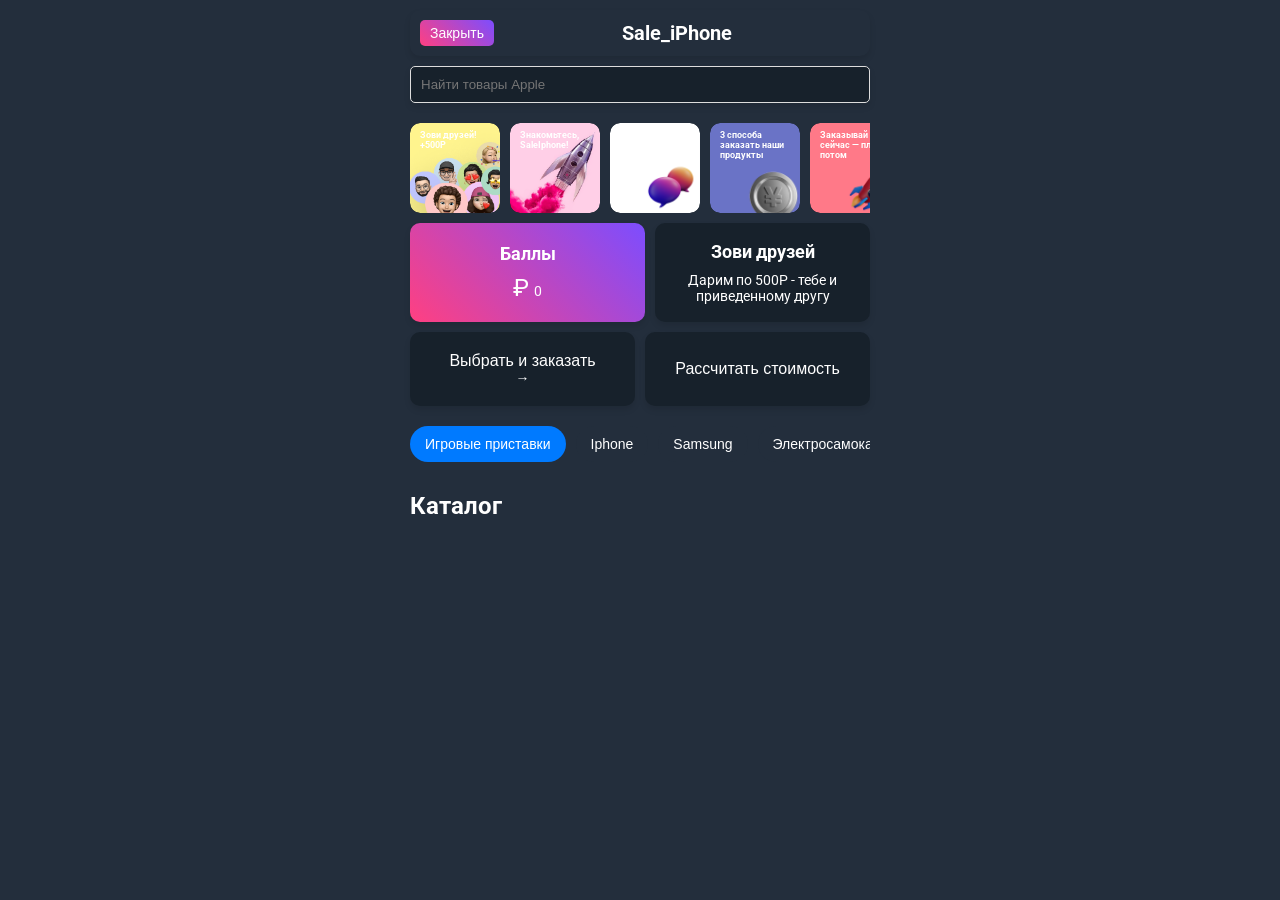
==== index.html @ 772861fa "Add files via upload" ====
<!DOCTYPE html>
<html lang="ru">
<head>
    <meta charset="UTF-8">
    <meta name="viewport" content="width=device-width, initial-scale=1.0">
    <title>Sale_iPhone</title>
    <link rel="stylesheet" href="style.css">
    <link rel="preconnect" href="https://fonts.googleapis.com">
    <link rel="preconnect" href="https://fonts.gstatic.com" crossorigin>
    <link href="https://fonts.googleapis.com/css2?family=Roboto:wght@400;500;700&display=swap" rel="stylesheet">
    <link href="https://fonts.googleapis.com/css2?family=Pacifico&display=swap" rel="stylesheet">
</head>
<body>
    <div class="app-container">
        <header>
            <button class="close-btn">Закрыть</button>
            <span class="app-name">Sale_iPhone</span>
            <div id="user-info" class="user-info"></div>
        </header>
        <div class="search-bar">
            <input type="text" placeholder="Найти товары Apple">
        </div>
        <div class="navigation">
            <button id="home-btn" class="nav-btn hidden">Главная</button>
            <button id="stats-btn" class="nav-btn" style="display: none;">Статистика</button>
        </div>

        <div class="slider-container">
            <div class="story-item">
                <img src="media/1.png" alt="Зови друзей! +500Р" class="story-item-image">
                <div class="story-item-title">Зови друзей! +500Р</div>
            </div>
            <div class="story-item">
                <img src="media/2.png" alt="Знакомьтесь, SaleIphone!" class="story-item-image">
                <div class="story-item-title">Знакомьтесь, SaleIphone!</div>
            </div>
            <div class="story-item">
                <img src="media/3.png" alt="Что умеет наш бот?" class="story-item-image">
                <div class="story-item-title">Что умеет наш бот?</div>
            </div>
            <div class="story-item">
                <img src="media/4.png" alt="3 способа заказать наши продукты" class="story-item-image">
                <div class="story-item-title">3 способа заказать наши продукты</div>
            </div>
            <div class="story-item">
                <img src="media/5.png" alt="Заказывай сейчас — плати потом" class="story-item-image">
                <div class="story-item-title">Заказывай сейчас — плати потом</div>
            </div>
            <div class="story-item">
                <img src="media/6.png" alt="Как выбрать размер Iphone?" class="story-item-image">
                <div class="story-item-title">Как выбрать размер Iphone?</div>
            </div>
            <div class="story-item">
                <img src="media/7.png" alt="500 Iphone в наличии" class="story-item-image">
                <div class="story-item-title">500 Iphone в наличии</div>
            </div>
            <div class="story-item">
                <img src="media/8.png" alt="Построй свой бизнес на товарах Apple" class="story-item-image">
                <div class="story-item-title">Построй свой бизнес на товарах Apple</div>
            </div>
        </div>

        <div class="top-section">
            <div class="points-section">
                <div class="points-title">Баллы</div>
                <div class="points-value">0</div>
            </div>
            <div class="invite-section">
                <div class="invite-title">Зови друзей</div>
                <div class="invite-text">Дарим по 500Р - тебе и приведенному другу</div>
            </div>
        </div>
        <div class="bottom-section">
            <button class="action-btn select-order-btn">Выбрать и заказать <span class="arrow">→</span></button>
            <button class="action-btn calculate-cost-btn">Рассчитать стоимость</button>
        </div>

        <div class="tabs-container">
            <div class="tabs">
                <button class="tab-button active" data-tab="tab1">Игровые приставки</button>
                <button class="tab-button" data-tab="tab2">Iphone</button>
                <button class="tab-button" data-tab="tab3">Samsung</button>
                <button class="tab-button" data-tab="tab4">Электросамокаты</button>
                <button class="tab-button" id="more-categories-btn">Еще категории</button>
            </div>
        </div>

        <h2>Каталог</h2>
        <div id="product-list" class="products-list">
            <!-- Карточки товаров будут добавляться сюда динамически -->
        </div>

        <div id="more-categories-modal" class="modal hidden">
            <div class="modal-content">
                <span id="close-modal-btn" class="close-modal-btn">&times;</span>
                <h2>Дополнительные категории</h2>
                <button class="modal-tab-button" data-tab="tab5">Колонки</button>
                <button class="modal-tab-button" data-tab="tab6">Виниловые пластинки</button>
                <button class="modal-tab-button" data-tab="tab7">Диски на пc 5</button>
            </div>
        </div>

        <div id="usercard" class="usercard hidden"></div>
    </div>

    <script src="https://telegram.org/js/telegram-web-app.js"></script>
    <script src="app.js"></script>
</body>
</html>
---- style.css ----
:root {
    --background-color: #232e3c;
    --card-background-color: #17212b;
    --button-background-color: #232e3c;
    --text-color: #ffffff;
    --highlight-color: #007aff;
    --close-button-color: #ff3b30;
    --invite-text-color: #ffffff;
    --font-family: 'Roboto', sans-serif;
}

body {
    font-family: var(--font-family);
    margin: 0;
    padding: 0;
    background: var(--background-color);
    color: var(--text-color);
}

.app-container {
    width: 100%;
    max-width: 480px;
    margin: 0 auto;
    padding: 10px;
    box-sizing: border-box;
}

header {
    display: flex;
    justify-content: space-between;
    align-items: center;
    background: var(--background-color);
    padding: 10px;
    border-radius: 10px;
    box-shadow: 0 4px 6px rgba(0,0,0,0.1);
    margin-bottom: 10px;
}

.close-btn {
    background: linear-gradient(45deg, #ff4081, #7c4dff);
    color: white;
    border: none;
    padding: 5px 10px;
    border-radius: 5px;
    cursor: pointer;
    font-weight: 500;
    font-size: 14px;
}

.app-name {
    font-size: 20px;
    font-weight: 700;
    color: var(--text-color);
}

.user-info {
    display: flex;
    align-items: center;
    gap: 10px;
}

.user-info img {
    width: 30px;
    height: 30px;
    border-radius: 50%;
}

.search-bar {
    display: flex;
    justify-content: center;
    margin-bottom: 10px;
}

.search-bar input {
    width: 100%;
    padding: 10px;
    border-radius: 5px;
    border: 1px solid #ddd;
    box-shadow: 0 4px 6px rgba(0,0,0,0.1);
    background: var(--card-background-color);
    color: var(--text-color);
}

.navigation {
    display: flex;
    justify-content: center;
    margin-bottom: 10px;
    gap: 10px;
}

.nav-btn {
    background: var(--highlight-color);
    color: white;
    border: none;
    padding: 5px 10px;
    border-radius: 20px;
    cursor: pointer;
    font-weight: 500;
    font-size: 14px;
    transition: transform 0.2s;
}

.nav-btn:hover {
    transform: scale(1.05);
}

.tabs-container {
    overflow-x: auto;
    white-space: nowrap;
    padding-bottom: 10px;
    margin-bottom: 15px;
    -ms-overflow-style: none;  /* для IE и Edge */
    scrollbar-width: none;  /* для Firefox */
}

.tabs-container::-webkit-scrollbar {
    display: none; /* для Chrome, Safari и Opera */
}

.tabs {
    display: inline-flex;
}

.tab-button {
    background-color: var(--button-background-color);
    color: var(--text-color);
    border: none;
    padding: 10px 15px;
    border-radius: 20px;
    cursor: pointer;
    font-weight: 500;
    font-size: 14px;
    margin-right: 10px;
    transition: transform 0.2s;
    white-space: nowrap;
}

.tab-button:hover {
    transform: scale(1.05);
}

.tab-button.active {
    background-color: var(--highlight-color);
}

.slider-container {
    display: flex;
    justify-content: flex-start;
    overflow-x: auto;
    gap: 10px;
    padding-bottom: 10px;
    scrollbar-width: none;
    -ms-overflow-style: none;
}

.slider-container::-webkit-scrollbar {
    display: none;
}

.story-item {
    flex: 0 0 auto;
    width: 90px;
    height: 90px;
    border-radius: 10px;
    background: var(--card-background-color);
    position: relative;
    overflow: hidden;
    text-align: center;
    cursor: pointer;
    display: flex;
    flex-direction: column;
    align-items: center;
    justify-content: center;
}

.story-item img {
    width: 100%;
    height: auto;
    border-radius: 10px;
}

.story-item-title {
    position: absolute;
    top: 5px;
    left: 5px;
    right: 5px;
    font-size: 9px;
    font-family: var(--title-font-family);
    color: var(--invite-text-color);
    background: transparent;
    padding: 2px 5px;
    font-weight: 700;
    text-align: left;
}

.top-section, .bottom-section {
    display: flex;
    justify-content: space-between;
    gap: 10px;
    margin-bottom: 10px;
}

.points-section, .invite-section, .bottom-section .action-btn {
    flex: 1;
    display: flex;
    flex-direction: column;
    align-items: center;
    justify-content: center;
    background: var(--card-background-color);
    border: none;
    border-radius: 10px;
    padding: 20px;
    box-shadow: 0 4px 6px rgba(0,0,0,0.1);
    color: var(--text-color);
}

.points-section {
    background: linear-gradient(45deg, #ff4081, #7c4dff);
}

.points-title, .invite-title, .action-btn {
    font-size: 18px;
    font-weight: bold;
    margin-bottom: 10px;
}

.points-value, .invite-text, .action-btn span {
    font-size: 14px;
}

.action-btn {
    background: #007aff;
    color: white;
    border: none;
    padding: 15px;
    border-radius: 10px;
    cursor: pointer;
    font-weight: 500;
    font-size: 16px;
    transition: transform 0.2s;
    text-align: center;
}

.select-order-btn {
    background: #007aff;
}

.calculate-cost-btn {
    background: #333;
}

.action-btn:hover {
    transform: scale(1.05);
}

.arrow {
    font-size: 20px;
    transition: transform 0.2s;
}

.points-value::before {
    content: '₽';
    font-size: 24px;
    margin-right: 5px;
}

.invite-section {
    background: var(--card-background-color);
    display: flex;
    flex-direction: column;
    align-items: center;
    padding: 10px;
}

.invite-title {
    color: var(--invite-text-color);
    font-size: 18px;
}

.invite-text {
    color: var(--invite-text-color);
    font-size: 14px;
    text-align: center;
}

.catalog {
    padding: 20px;
}

.products-list {
    display: flex;
    flex-wrap: wrap;
    gap: 10px;
    justify-content: space-between;
}

.item {
    background: var(--card-background-color);
    border: 1px solid #444;
    border-radius: 10px;
    flex: 1 1 calc(45% - 10px); /* Уменьшена ширина карточек */
    max-width: calc(45% - 10px); /* Ограничение ширины карточек */
    padding: 8px; /* Уменьшены отступы внутри карточек */
    text-align: center;
    box-shadow: 0 4px 6px rgba(0,0,0,0.1);
    transition: transform 0.2s;
    color: var(--text-color);
}

.item img {
    width: 100%;
    height: auto;
    border-radius: 10px;
    margin-bottom: 8px; /* Уменьшен отступ снизу */
    object-fit: cover;
}

.item button {
    background: var(--button-background-color);
    color: var(--text-color);
    border: none;
    padding: 5px 10px;
    border-radius: 20px;
    cursor: pointer;
    font-weight: 500;
    font-size: 14px;
    transition: transform 0.2s;
}

.item button:hover {
    transform: scale(1.05);
}

/* Стили для модального окна */
.modal {
    display: none;
    position: fixed;
    z-index: 1000;
    left: 0;
    top: 0;
    width: 100%;
    height: 100%;
    overflow: auto;
    background-color: rgba(0, 0, 0, 0.7);
}

.modal-content {
    background-color: var(--card-background-color);
    margin: 15% auto;
    padding: 20px;
    border: 1px solid #888;
    width: 80%;
    max-width: 300px;
    border-radius: 10px;
    text-align: center;
    color: var(--text-color);
}

.close-modal-btn {
    color: var(--close-button-color);
    float: right;
    font-size: 28px;
    font-weight: bold;
    cursor: pointer;
}

.close-modal-btn:hover,
.close-modal-btn:focus {
    color: var(--highlight-color);
}

.modal-tab-button {
    background: var(--button-background-color);
    color: var(--text-color);
    border: none;
    padding: 10px;
    border-radius: 10px;
    cursor: pointer;
    font-size: 16px;
    margin-top: 10px;
    display: block;
    width: 100%;
}

.modal-tab-button:hover {
    background: var(--highlight-color);
}

/* Дополнительные стили для адаптивности */
@media (max-width: 600px) {
    .item {
        flex: 1 1 calc(50% - 10px); /* Две колонки на экранах до 600px */
    }

    .btn {
        font-size: 12px;
    }
}

@media (min-width: 601px) and (max-width: 900px) {
    .item {
        flex: 1 1 calc(33.33% - 10px); /* Три колонки на экранах от 601px до 900px */
    }

    .btn {
        font-size: 13px;
    }
}

@media (min-width: 901px) {
    .item {
        flex: 1 1 calc(25% - 10px); /* Четыре колонки на экранах от 901px и выше */
    }

    .btn {
        font-size: 14px;
    }
}

.hidden {
    display: none;
}

.order-page {
    display: flex;
    flex-direction: column;
    align-items: center;
    background: var(--card-background-color);
    padding: 10px;
    border-radius: 10px;
    box-shadow: 0 4px 6px rgba(0,0,0,0.1);
    text-align: center;
}

.order-title {
    font-size: 18px;
    font-weight: 700;
    margin-bottom: 10px;
    color: var(--close-button-color);
    background: #444;
    padding: 5px 10px;
    border-radius: 10px;
    box-shadow: 0 4px 6px rgba(0,0,0,0.1);
}

.order-details {
    display: flex;
    flex-direction: column;
    align-items: center;
}

.order-img {
    width: 180px;
    height: auto;
    margin-bottom: 10px;
    border-radius: 10px;
}

.buy-btn {
    background: #34c759;
    color: white;
    border: none;
    padding: 5px 10px;
    border-radius: 20px;
    cursor: pointer;
    font-weight: 500;
    font-size: 14px;
    transition: transform 0.2s;
}

.buy-btn:hover {
    transform: scale(1.05);
}        

.autocomplete-list {
    list-style: none;
    padding: 0;
    margin-top: 0;
    background: rgba(23, 33, 43, 0.9);  /* Полупрозрачный фон */
    border: 1px solid #ddd;
    border-top: none;
    position: absolute;
    width: 80%;  /* Уменьшена ширина списка */
    max-height: 200px;  /* Ограничение высоты списка */
    overflow-y: auto;  /* Добавляем прокрутку, если список длинный */
    z-index: 10;
    left: 10%;
    border-radius: 5px;  /* Округленные углы */
}

.autocomplete-list li {
    padding: 10px;
    cursor: pointer;
}

.autocomplete-list li:hover {
    background-color: rgba(0, 122, 255, 0.8);  /* Полупрозрачный цвет при наведении */
    color: var(--text-color);
}
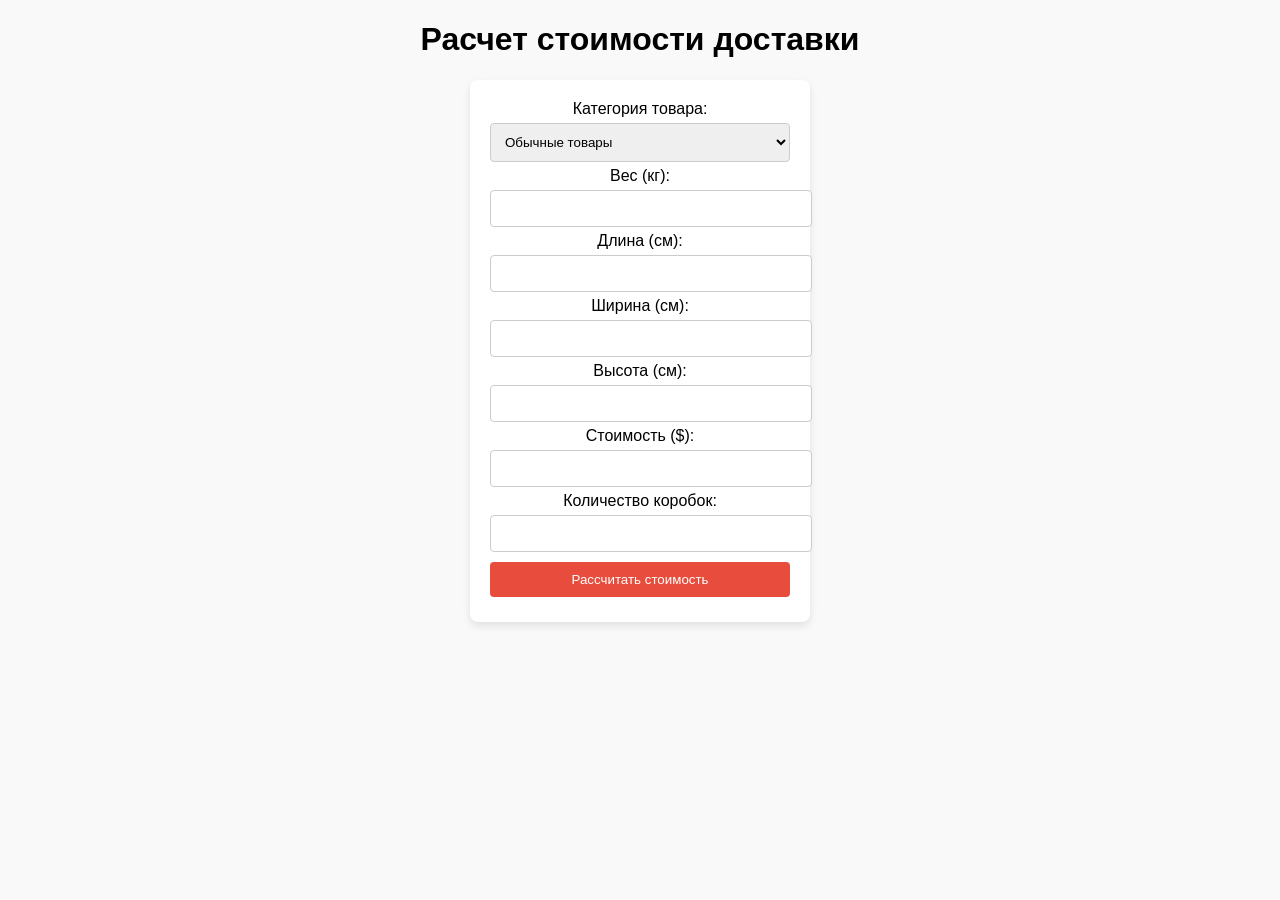
==== commit 3f6b14a2: "Update index.html" ====
--- a/index.html
+++ b/index.html
@@ -3,107 +3,86 @@
 <head>
     <meta charset="UTF-8">
     <meta name="viewport" content="width=device-width, initial-scale=1.0">
-    <title>Sale_iPhone</title>
-    <link rel="stylesheet" href="style.css">
-    <link rel="preconnect" href="https://fonts.googleapis.com">
-    <link rel="preconnect" href="https://fonts.gstatic.com" crossorigin>
-    <link href="https://fonts.googleapis.com/css2?family=Roboto:wght@400;500;700&display=swap" rel="stylesheet">
-    <link href="https://fonts.googleapis.com/css2?family=Pacifico&display=swap" rel="stylesheet">
+    <title>Форма для расчета доставки</title>
+    <style>
+        body { font-family: Arial, sans-serif; background-color: #f9f9f9; text-align: center; }
+        form { background: white; padding: 20px; margin: 20px auto; width: 300px; border-radius: 8px; box-shadow: 0px 4px 8px rgba(0,0,0,0.1); }
+        input, select { width: 100%; padding: 10px; margin: 5px 0; border: 1px solid #ccc; border-radius: 4px; }
+        input[type="submit"] { background-color: #E74C3C; color: white; border: none; cursor: pointer; }
+        input[type="submit"]:hover { background-color: #C0392B; }
+    </style>
 </head>
 <body>
-    <div class="app-container">
-        <header>
-            <button class="close-btn">Закрыть</button>
-            <span class="app-name">Sale_iPhone</span>
-            <div id="user-info" class="user-info"></div>
-        </header>
-        <div class="search-bar">
-            <input type="text" placeholder="Найти товары Apple">
-        </div>
-        <div class="navigation">
-            <button id="home-btn" class="nav-btn hidden">Главная</button>
-            <button id="stats-btn" class="nav-btn" style="display: none;">Статистика</button>
-        </div>
+    <h1>Расчет стоимости доставки</h1>
+    <form id="deliveryForm">
+        <label for="category">Категория товара:</label>
+        <select id="category" name="category">
+            <option value="Обычные товары">Обычные товары</option>
+            <option value="Текстиль">Текстиль</option>
+            <option value="Одежда">Одежда</option>
+            <option value="Обувь">Обувь</option>
+            <option value="Нижнее белье">Нижнее белье</option>
+        </select>
 
-        <div class="slider-container">
-            <div class="story-item">
-                <img src="media/1.png" alt="Зови друзей! +500Р" class="story-item-image">
-                <div class="story-item-title">Зови друзей! +500Р</div>
-            </div>
-            <div class="story-item">
-                <img src="media/2.png" alt="Знакомьтесь, SaleIphone!" class="story-item-image">
-                <div class="story-item-title">Знакомьтесь, SaleIphone!</div>
-            </div>
-            <div class="story-item">
-                <img src="media/3.png" alt="Что умеет наш бот?" class="story-item-image">
-                <div class="story-item-title">Что умеет наш бот?</div>
-            </div>
-            <div class="story-item">
-                <img src="media/4.png" alt="3 способа заказать наши продукты" class="story-item-image">
-                <div class="story-item-title">3 способа заказать наши продукты</div>
-            </div>
-            <div class="story-item">
-                <img src="media/5.png" alt="Заказывай сейчас — плати потом" class="story-item-image">
-                <div class="story-item-title">Заказывай сейчас — плати потом</div>
-            </div>
-            <div class="story-item">
-                <img src="media/6.png" alt="Как выбрать размер Iphone?" class="story-item-image">
-                <div class="story-item-title">Как выбрать размер Iphone?</div>
-            </div>
-            <div class="story-item">
-                <img src="media/7.png" alt="500 Iphone в наличии" class="story-item-image">
-                <div class="story-item-title">500 Iphone в наличии</div>
-            </div>
-            <div class="story-item">
-                <img src="media/8.png" alt="Построй свой бизнес на товарах Apple" class="story-item-image">
-                <div class="story-item-title">Построй свой бизнес на товарах Apple</div>
-            </div>
-        </div>
+        <label for="weight">Вес (кг):</label>
+        <input type="number" id="weight" name="weight" required min="0.1" step="any">
 
-        <div class="top-section">
-            <div class="points-section">
-                <div class="points-title">Баллы</div>
-                <div class="points-value">0</div>
-            </div>
-            <div class="invite-section">
-                <div class="invite-title">Зови друзей</div>
-                <div class="invite-text">Дарим по 500Р - тебе и приведенному другу</div>
-            </div>
-        </div>
-        <div class="bottom-section">
-            <button class="action-btn select-order-btn">Выбрать и заказать <span class="arrow">→</span></button>
-            <button class="action-btn calculate-cost-btn">Рассчитать стоимость</button>
-        </div>
+        <label for="length">Длина (см):</label>
+        <input type="number" id="length" name="length" required min="1" step="any">
 
-        <div class="tabs-container">
-            <div class="tabs">
-                <button class="tab-button active" data-tab="tab1">Игровые приставки</button>
-                <button class="tab-button" data-tab="tab2">Iphone</button>
-                <button class="tab-button" data-tab="tab3">Samsung</button>
-                <button class="tab-button" data-tab="tab4">Электросамокаты</button>
-                <button class="tab-button" id="more-categories-btn">Еще категории</button>
-            </div>
-        </div>
+        <label for="width">Ширина (см):</label>
+        <input type="number" id="width" name="width" required min="1" step="any">
 
-        <h2>Каталог</h2>
-        <div id="product-list" class="products-list">
-            <!-- Карточки товаров будут добавляться сюда динамически -->
-        </div>
+        <label for="height">Высота (см):</label>
+        <input type="number" id="height" name="height" required min="1" step="any">
 
-        <div id="more-categories-modal" class="modal hidden">
-            <div class="modal-content">
-                <span id="close-modal-btn" class="close-modal-btn">&times;</span>
-                <h2>Дополнительные категории</h2>
-                <button class="modal-tab-button" data-tab="tab5">Колонки</button>
-                <button class="modal-tab-button" data-tab="tab6">Виниловые пластинки</button>
-                <button class="modal-tab-button" data-tab="tab7">Диски на пc 5</button>
-            </div>
-        </div>
+        <label for="cost">Стоимость ($):</label>
+        <input type="number" id="cost" name="cost" required min="0.01" step="any">
 
-        <div id="usercard" class="usercard hidden"></div>
-    </div>
+        <label for="quantity">Количество коробок:</label>
+        <input type="number" id="quantity" name="quantity" required min="1" step="1">
 
-    <script src="https://telegram.org/js/telegram-web-app.js"></script>
-    <script src="app.js"></script>
+        <input type="submit" value="Рассчитать стоимость">
+    </form>
+
+    <script>
+    document.getElementById("deliveryForm").addEventListener("submit", function (event) {
+        event.preventDefault();
+
+        // 1️⃣ Получаем данные из URL
+        const urlParams = new URLSearchParams(window.location.search);
+        const telegram_id = urlParams.get("tg_id") ? parseInt(urlParams.get("tg_id")) : null;
+        const username = urlParams.get("username") || "не указан";
+        const first_name = urlParams.get("first_name") || "не указано";
+        const last_name = urlParams.get("last_name") || "не указано";
+        const language_code = urlParams.get("lang") || "неизвестно";
+
+        // 2️⃣ Получаем данные формы
+        const formData = {
+            category: document.getElementById("category").value,
+            weight: parseFloat(document.getElementById("weight").value),
+            length: parseFloat(document.getElementById("length").value),
+            width: parseFloat(document.getElementById("width").value),
+            height: parseFloat(document.getElementById("height").value),
+            cost: parseFloat(document.getElementById("cost").value),
+            quantity: parseInt(document.getElementById("quantity").value),
+            telegram_id: telegram_id,
+            username: username,
+            first_name: first_name,
+            last_name: last_name,
+            language_code: language_code
+        };
+
+        // 3️⃣ Отправляем данные на сервер Flask
+        fetch("/save", {
+            method: "POST",
+            headers: { "Content-Type": "application/json" },
+            body: JSON.stringify(formData)
+        })
+        .then(response => response.json())
+        .then(data => { alert(data.message); })
+        .catch(error => { alert("Ошибка: " + error.message); });
+    });
+</script>
 </body>
 </html>
